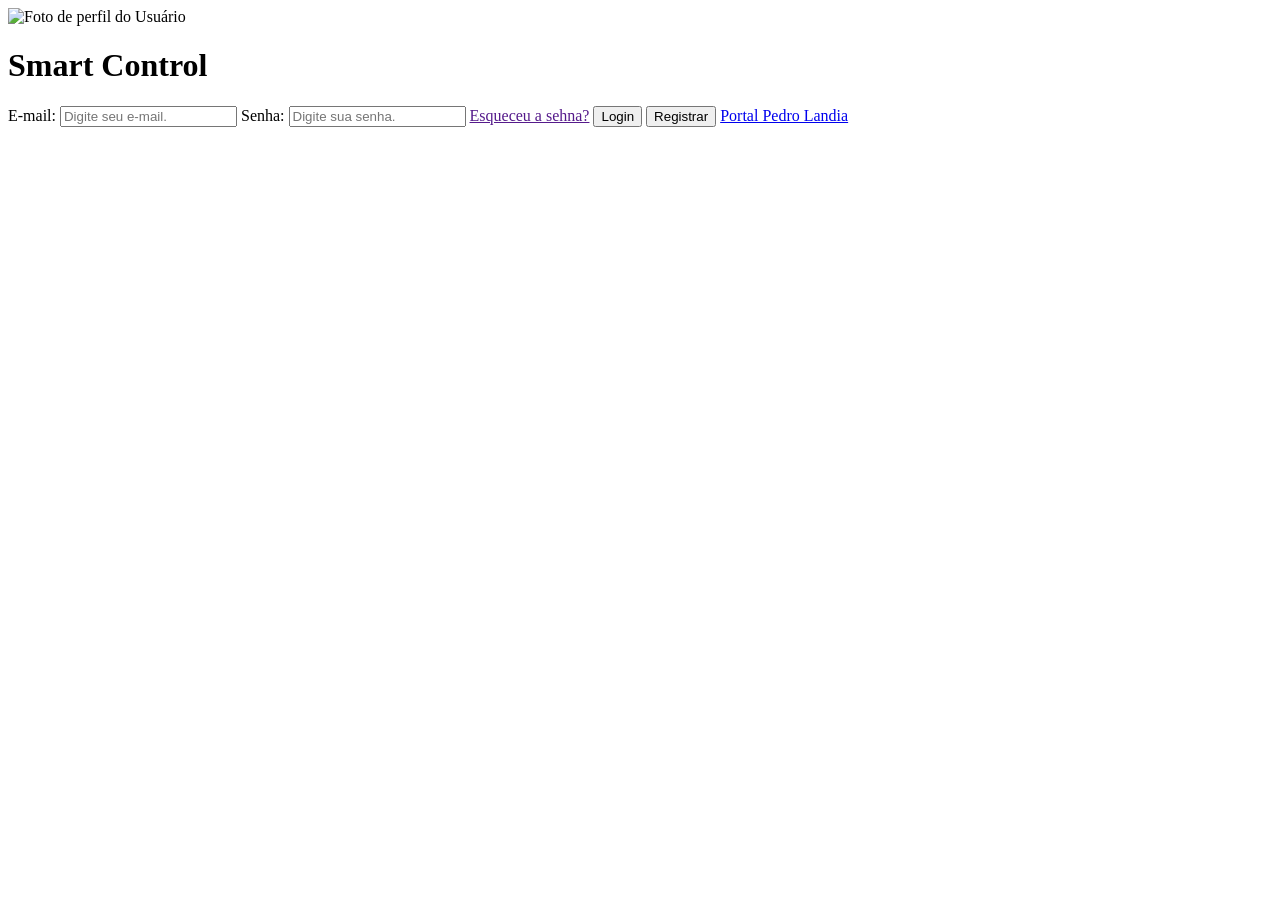
==== index.html @ 2c0a6e24 "Alterações feitas" ====
<!DOCTYPE html>
<html lang="pt-br">
<head>
    <meta charset="UTF-8">
    <meta http-equiv="X-UA-Compatible" content="IE=edge">
    <meta name="viewport" content="width=device-width, initial-scale=1.0">
    <title>Smart Control</title>
</head>
<body>
    <div><img src="https://encrypted-tbn0.gstatic.com/images?q=tbn:ANd9GcS7wfVhrfRno-1HNWW0eHWt67sCaiRpHTzMCESRN_I24g&s=10" 
              alt="Foto de perfil do Usuário" width="100" height="100"></div>
    <h1>Smart Control</h1>
    <form method="get" action="dashboard.html">
        <label for="email">E-mail:</label>
        <input type="text" name="email" id="email" placeholder="Digite seu e-mail." required >

        <label for="senha">Senha:</label>
        <input type="password" name="senha" id="senha" placeholder="Digite sua senha." required >

        <a href="" >Esqueceu a sehna?</a>

        <button type="http://127.0.0.1:5500/dashboard.html">Login</button>
        <button type="http://127.0.0.1:5500/dashboard.html">Registrar</button>

        <a href="https://pedrotech.com.br/pedrolandia/" target="_blank">
            Portal Pedro Landia</a>
    </form>
</body>
</html>
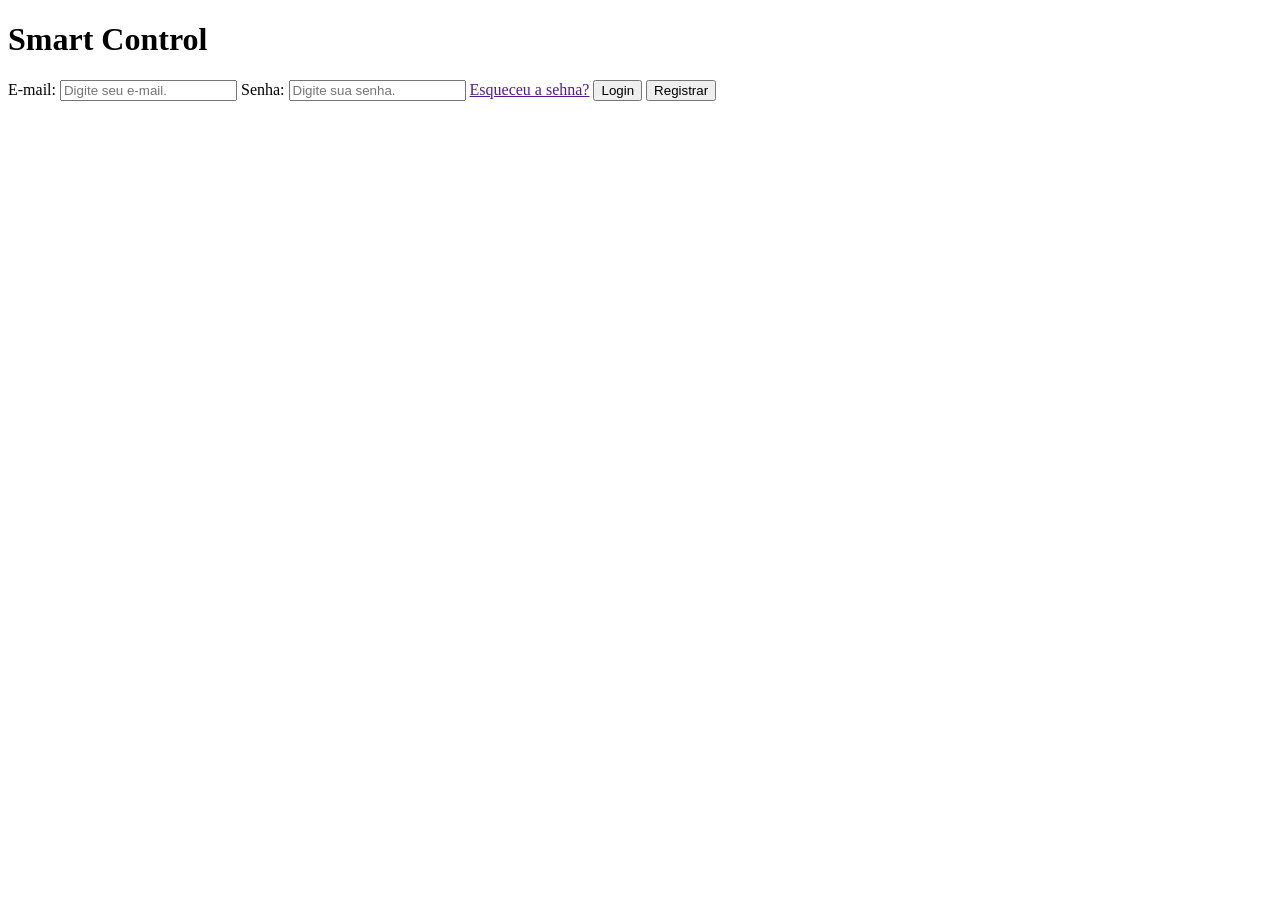
==== commit a2c8d4b2: "Atualização geral dashboard" ====
--- a/index.html
+++ b/index.html
@@ -1,16 +1,14 @@
 <!DOCTYPE html>
-<html lang="pt-br">
+<html lang="en">
 <head>
     <meta charset="UTF-8">
     <meta http-equiv="X-UA-Compatible" content="IE=edge">
     <meta name="viewport" content="width=device-width, initial-scale=1.0">
-    <title>Smart Control</title>
+    <title>Document</title>
 </head>
 <body>
-    <div><img src="https://encrypted-tbn0.gstatic.com/images?q=tbn:ANd9GcS7wfVhrfRno-1HNWW0eHWt67sCaiRpHTzMCESRN_I24g&s=10" 
-              alt="Foto de perfil do Usuário" width="100" height="100"></div>
     <h1>Smart Control</h1>
-    <form method="get" action="dashboard.html">
+    <form method="post" action="">
         <label for="email">E-mail:</label>
         <input type="text" name="email" id="email" placeholder="Digite seu e-mail." required >
 
@@ -19,11 +17,8 @@
 
         <a href="" >Esqueceu a sehna?</a>
 
-        <button type="http://127.0.0.1:5500/dashboard.html">Login</button>
-        <button type="http://127.0.0.1:5500/dashboard.html">Registrar</button>
-
-        <a href="https://pedrotech.com.br/pedrolandia/" target="_blank">
-            Portal Pedro Landia</a>
+        <button type="submit">Login</button>
+        <button type="submit">Registrar</button>
     </form>
 </body>
-</html>
+</html> 
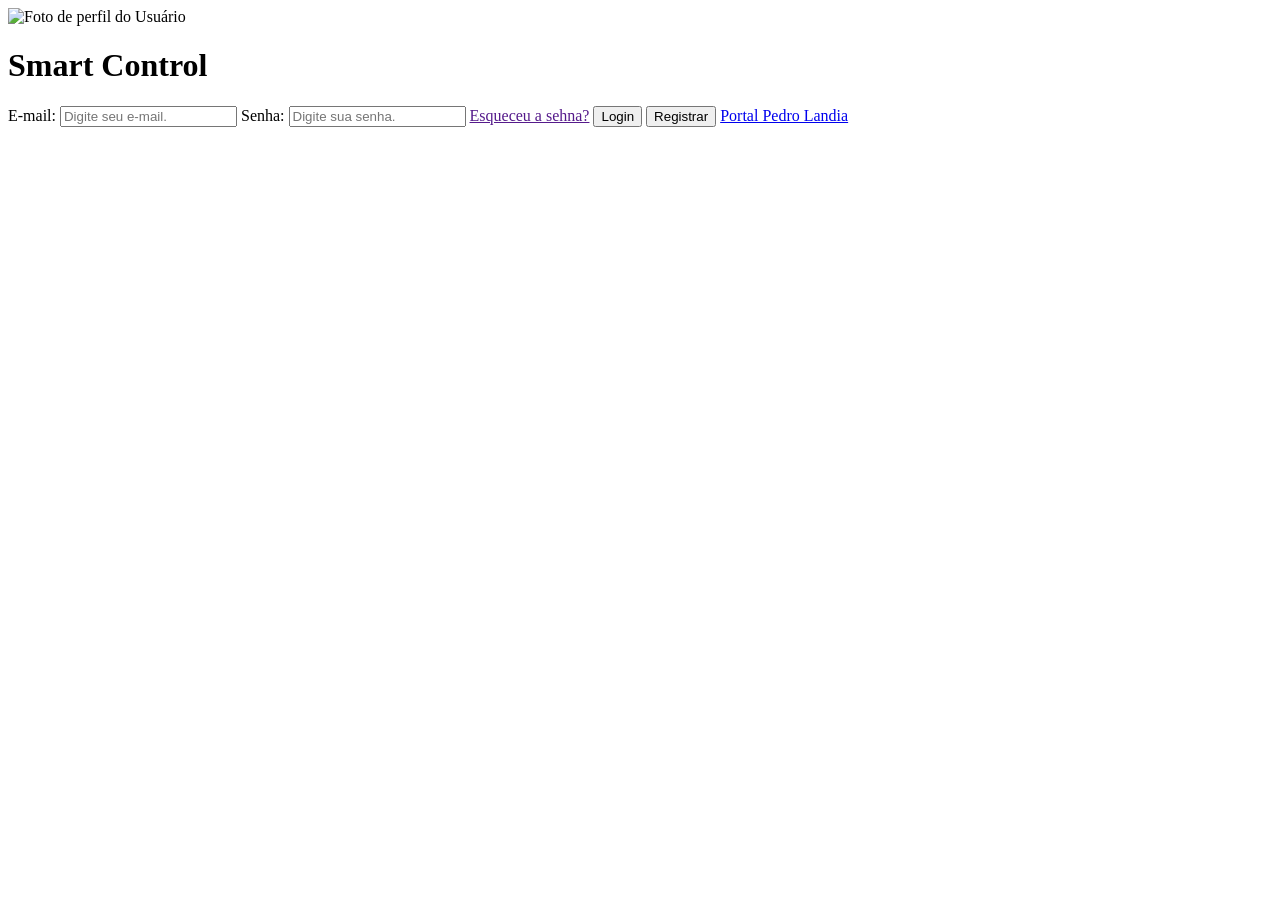
==== commit 934a559b: "Merge branch 'main' of https://github.com/DaviCosta1703/SmartControl" ====
--- a/index.html
+++ b/index.html
@@ -1,14 +1,16 @@
 <!DOCTYPE html>
-<html lang="en">
+<html lang="pt-br">
 <head>
     <meta charset="UTF-8">
     <meta http-equiv="X-UA-Compatible" content="IE=edge">
     <meta name="viewport" content="width=device-width, initial-scale=1.0">
-    <title>Document</title>
+    <title>Smart Control</title>
 </head>
 <body>
+    <div><img src="https://encrypted-tbn0.gstatic.com/images?q=tbn:ANd9GcS7wfVhrfRno-1HNWW0eHWt67sCaiRpHTzMCESRN_I24g&s=10" 
+              alt="Foto de perfil do Usuário" width="100" height="100"></div>
     <h1>Smart Control</h1>
-    <form method="post" action="">
+    <form method="get" action="dashboard.html">
         <label for="email">E-mail:</label>
         <input type="text" name="email" id="email" placeholder="Digite seu e-mail." required >
 
@@ -17,8 +19,11 @@
 
         <a href="" >Esqueceu a sehna?</a>
 
-        <button type="submit">Login</button>
-        <button type="submit">Registrar</button>
+        <button type="http://127.0.0.1:5500/dashboard.html">Login</button>
+        <button type="http://127.0.0.1:5500/dashboard.html">Registrar</button>
+
+        <a href="https://pedrotech.com.br/pedrolandia/" target="_blank">
+            Portal Pedro Landia</a>
     </form>
 </body>
-</html> +</html>
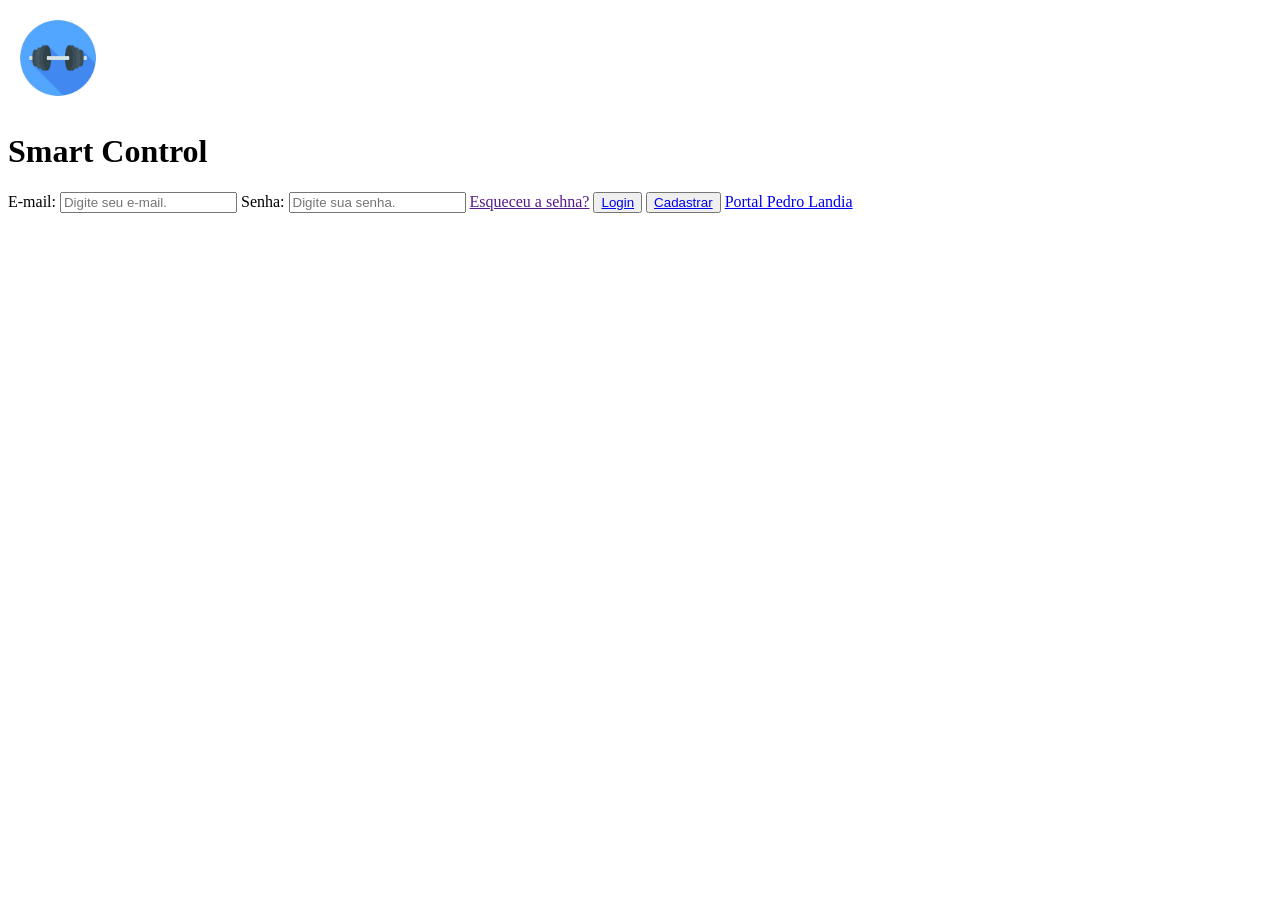
==== commit eda5d9e7: "cadastro comleto e interligado" ====
--- a/index.html
+++ b/index.html
@@ -7,7 +7,7 @@
     <title>Smart Control</title>
 </head>
 <body>
-    <div><img src="https://encrypted-tbn0.gstatic.com/images?q=tbn:ANd9GcS7wfVhrfRno-1HNWW0eHWt67sCaiRpHTzMCESRN_I24g&s=10" 
+    <div><img src="assets/images/logo.jpg" 
               alt="Foto de perfil do Usuário" width="100" height="100"></div>
     <h1>Smart Control</h1>
     <form method="get" action="dashboard.html">
@@ -19,8 +19,8 @@
 
         <a href="" >Esqueceu a sehna?</a>
 
-        <button type="http://127.0.0.1:5500/dashboard.html">Login</button>
-        <button type="http://127.0.0.1:5500/dashboard.html">Registrar</button>
+        <button> <a href="dashboard.html">Login</a></button> 
+        <button> <a href="cadastro.html">Cadastrar</a></button>
 
         <a href="https://pedrotech.com.br/pedrolandia/" target="_blank">
             Portal Pedro Landia</a>
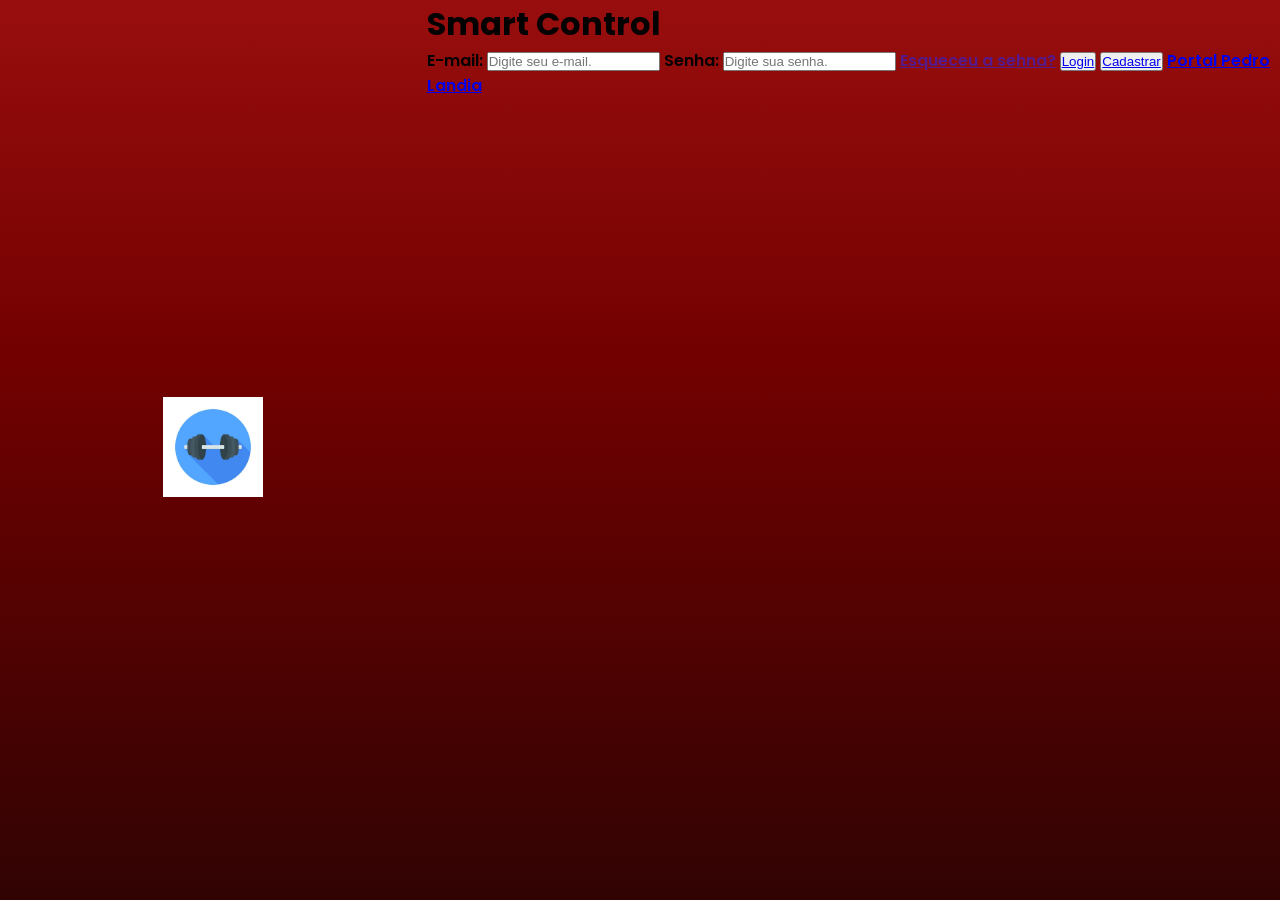
==== commit fa6a3646: "CSS em processo" ====
--- a/index.html
+++ b/index.html
@@ -5,12 +5,16 @@
     <meta http-equiv="X-UA-Compatible" content="IE=edge">
     <meta name="viewport" content="width=device-width, initial-scale=1.0">
     <title>Smart Control</title>
+    <link rel="stylesheet" href="assets/css/login.css">
 </head>
 <body>
-    <div><img src="assets/images/logo.jpg" 
+    <main class="container">
+        <div class="card" id="info-login">
+        <img src="assets/images/logo.jpg" 
               alt="Foto de perfil do Usuário" width="100" height="100"></div>
-    <h1>Smart Control</h1>
+
     <form method="get" action="dashboard.html">
+        <h1>Smart Control</h1>
         <label for="email">E-mail:</label>
         <input type="text" name="email" id="email" placeholder="Digite seu e-mail." required >
 
@@ -25,5 +29,6 @@
         <a href="https://pedrotech.com.br/pedrolandia/" target="_blank">
             Portal Pedro Landia</a>
     </form>
+    </main>
 </body>
 </html>
--- a/assets/css/login.css
+++ b/assets/css/login.css
@@ -0,0 +1,38 @@
+@import url('https://fonts.googleapis.com/css2?family=Inter:ital,opsz,wght@0,14..32,100..900;1,14..32,100..900&family=Poppins:ital,wght@0,100;0,200;0,300;0,400;0,500;0,600;0,700;0,800;0,900;1,100;1,200;1,300;1,400;1,500;1,600;1,700;1,800;1,900&display=swap');
+
+*{
+    margin: 0;
+    padding: 0;
+    box-sizing: border-box;
+}
+
+:root {
+    --bg-color: #310303;
+    --gradient-60-color: #720000;
+    --gradient-100-color: #990e0e;
+    --text-color: #020203;
+    --black-transparent: rgba(0, 0, 0, 0.8);
+    --black-transparent-2: rgba(0, 0, 0, 0.2);
+}
+
+body {
+    background: var(--bg-color);
+    background: linear-gradient(0deg, var(--bg-color) 0%, var(--gradient-60-color) 60%, var(--gradient-100-color) 100%);
+    background-repeat: no-repeat;
+    background-attachment: fixed;
+    color: var(--text-color);
+    font-family: "Poppins", "sans-serif";
+    font-optical-sizing: auto;
+    font-weight: 600;
+    font-style: normal;
+}
+
+.container {
+     height: 100dvh;
+     display: grid;
+     grid-template-columns: 0.5fr 1fr;
+}
+
+.card {
+    margin: auto;
+}
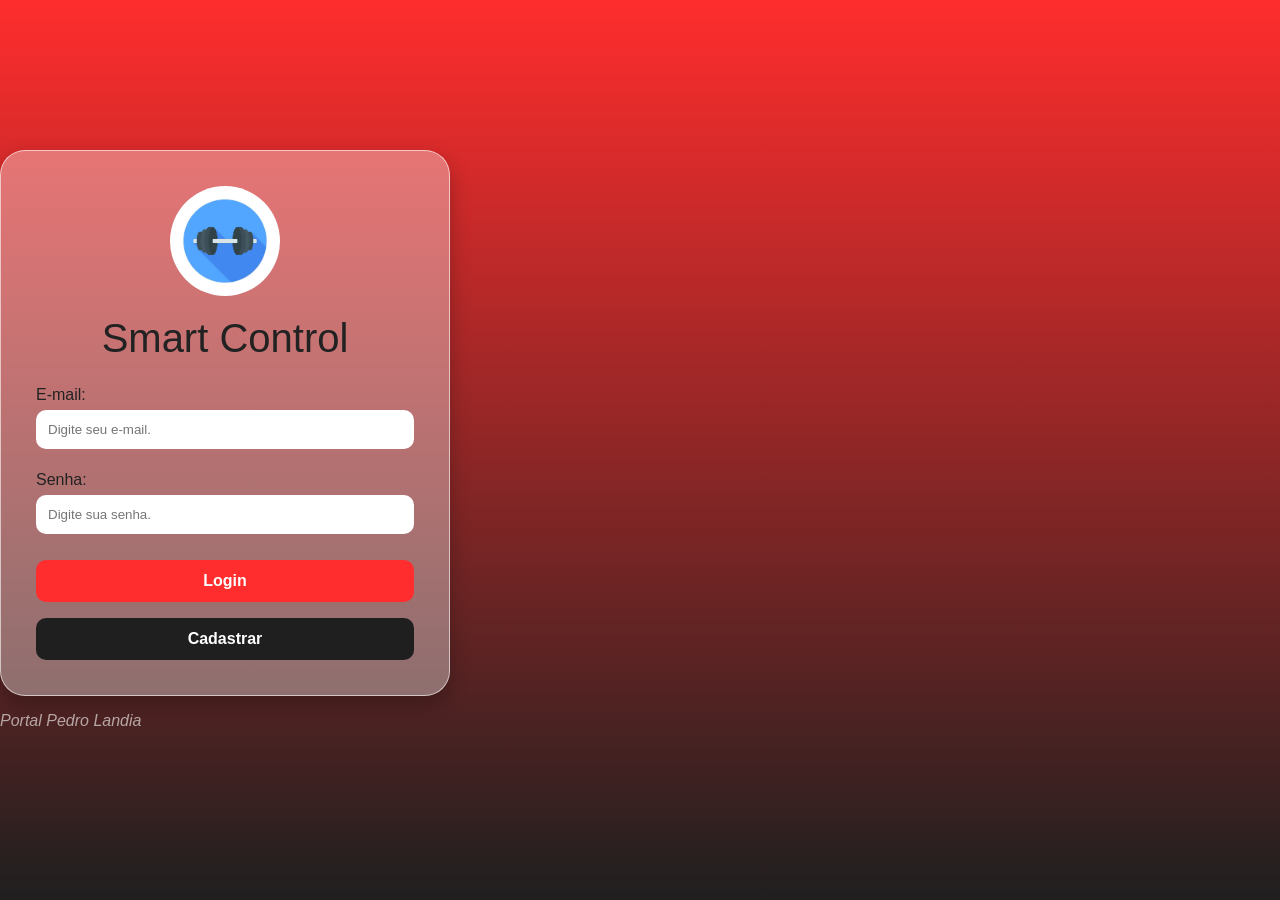
==== commit 54305647: "atualizado e revisado" ====
--- a/index.html
+++ b/index.html
@@ -5,30 +5,36 @@
     <meta http-equiv="X-UA-Compatible" content="IE=edge">
     <meta name="viewport" content="width=device-width, initial-scale=1.0">
     <title>Smart Control</title>
+
     <link rel="stylesheet" href="assets/css/login.css">
+
 </head>
 <body>
-    <main class="container">
-        <div class="card" id="info-login">
-        <img src="assets/images/logo.jpg" 
-              alt="Foto de perfil do Usuário" width="100" height="100"></div>
+        <form method="get" action="dashboard.html">
 
-    <form method="get" action="dashboard.html">
-        <h1>Smart Control</h1>
-        <label for="email">E-mail:</label>
-        <input type="text" name="email" id="email" placeholder="Digite seu e-mail." required >
+            <div class="card" id="info-login">
+                <img src="assets/images/logo.jpg" 
+                    alt="Foto de perfil do Usuário" width="100" height="100">
+            </div>
 
-        <label for="senha">Senha:</label>
-        <input type="password" name="senha" id="senha" placeholder="Digite sua senha." required >
+            <h1>Smart Control</h1>
+            <label for="email">E-mail:</label>
+            <input type="text" name="email" id="email" placeholder="Digite seu e-mail." required >
 
-        <a href="" >Esqueceu a sehna?</a>
+            <label for="senha">Senha:</label>
+            <input type="password" name="senha" id="senha" placeholder="Digite sua senha." required >
 
-        <button> <a href="dashboard.html">Login</a></button> 
-        <button> <a href="cadastro.html">Cadastrar</a></button>
+            <!-- <a href="" >Esqueceu a sehna?</a> -->
 
-        <a href="https://pedrotech.com.br/pedrolandia/" target="_blank">
-            Portal Pedro Landia</a>
-    </form>
-    </main>
+            <a class= "login" href="dashboard.html">Login</a> 
+
+            <a class= "cadastro" href="cadastro.html">Cadastrar</a>
+        </form>
+
 </body>
+
+<footer>
+    <a class= "pedro" href="https://pedrotech.com.br/pedrolandia/" target="_blank">
+        Portal Pedro Landia</a>
+</footer>
 </html>
--- a/assets/css/login.css
+++ b/assets/css/login.css
@@ -1,38 +1,121 @@
-@import url('https://fonts.googleapis.com/css2?family=Inter:ital,opsz,wght@0,14..32,100..900;1,14..32,100..900&family=Poppins:ital,wght@0,100;0,200;0,300;0,400;0,500;0,600;0,700;0,800;0,900;1,100;1,200;1,300;1,400;1,500;1,600;1,700;1,800;1,900&display=swap');
-
 *{
     margin: 0;
     padding: 0;
     box-sizing: border-box;
 }
 
-:root {
-    --bg-color: #310303;
-    --gradient-60-color: #720000;
-    --gradient-100-color: #990e0e;
-    --text-color: #020203;
-    --black-transparent: rgba(0, 0, 0, 0.8);
-    --black-transparent-2: rgba(0, 0, 0, 0.2);
+body{
+    font-family: Arial, Helvetica, sans-serif;
+    background: linear-gradient(to bottom, #ff2d2d, #1f1f1f);
+    justify-items: center;
+    align-content: center;
+    height: 100vh;
 }
 
-body {
-    background: var(--bg-color);
-    background: linear-gradient(0deg, var(--bg-color) 0%, var(--gradient-60-color) 60%, var(--gradient-100-color) 100%);
-    background-repeat: no-repeat;
-    background-attachment: fixed;
-    color: var(--text-color);
-    font-family: "Poppins", "sans-serif";
-    font-optical-sizing: auto;
-    font-weight: 600;
-    font-style: normal;
+form{
+    background: rgba(255,255,255,0.35);
+    width: 450px;
+    padding: 35px;
+    border-radius: 25px;
+    text-align: center;
+    border: 1px solid rgba(255,255,255,0.6);
+    box-shadow: 0 8px 20px rgba(0,0,0,0.25);
 }
 
-.container {
-     height: 100dvh;
-     display: grid;
-     grid-template-columns: 0.5fr 1fr;
+form div{
+    display: flex;
+    justify-content: center;
+    margin-bottom: 20px;
 }
 
-.card {
-    margin: auto;
-}+form div img{
+    width: 110px;
+    height: 110px;
+    border-radius: 50%;
+    object-fit: cover;
+}
+
+h1{
+    margin-bottom: 25px;
+    font-size: 40px;
+    font-weight: 300;
+    color: #222;
+}
+
+label{
+    display: block;
+    text-align: left;
+    margin-bottom: 6px;
+    margin-top: 12px;
+    color: #222;
+}
+
+input{
+    width: 100%;
+    padding: 12px;
+    border: none;
+    border-radius: 10px;
+    margin-bottom: 10px;
+    outline: none;
+}
+
+a{
+    text-decoration: none;
+}
+
+.senha{
+    display: block;
+    text-align: left;
+    margin-bottom: 20px;
+    font-style: italic;
+    color: #ff7272;
+
+
+}
+
+.login{
+    margin-top: 16px;
+    display: block;
+    width: 100%;
+    background-color: #ff2d2d;
+    color: white;
+    padding: 12px;
+    border-radius: 10px;
+    font-weight: bold;
+    margin-bottom: 2px;
+    transition: 0.3s;
+}
+
+.login:hover{
+    background-color:#b30000;
+}
+
+.cadastro {
+    margin-top: 16px;
+    display: block;
+    width: 100%;
+    background-color: #1f1f1f;
+    color: white;
+    padding: 12px;
+    border-radius: 10px;
+    font-weight: bold;
+}
+
+.cadastro:hover{
+    background-color: #000;
+}
+
+.pedro{
+    display: block;
+    text-align: left;
+    margin-bottom: 20px;
+    font-style: italic;
+    color: rgba(255,255,255,0.6);
+}
+
+footer{
+    margin-top: 16px;
+    justify-items: left;
+    bottom: 15px;
+}
+
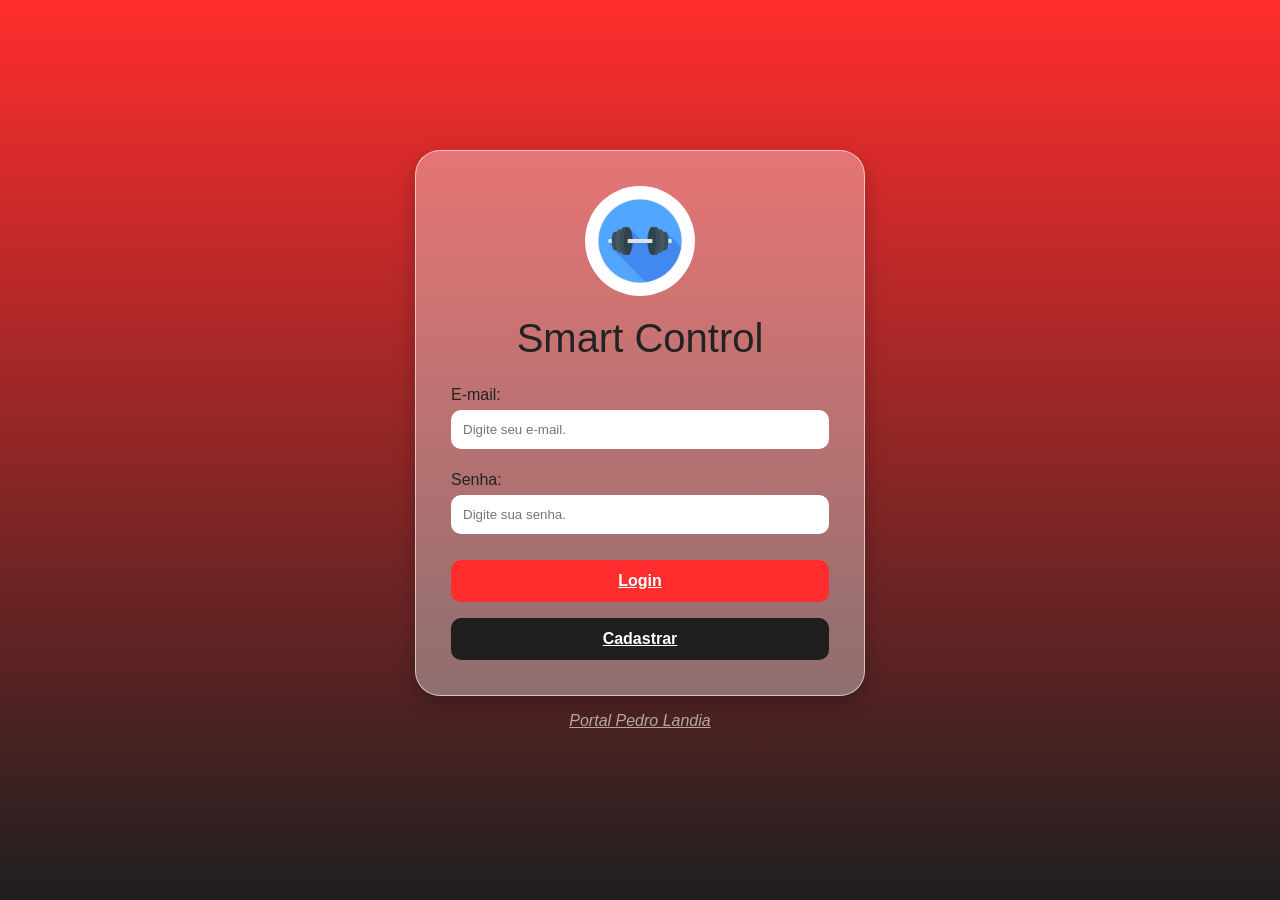
==== commit 608028e4: "aprimoramento máximo html & css" ====
--- a/index.html
+++ b/index.html
@@ -12,10 +12,10 @@
 <body>
         <form method="get" action="dashboard.html">
 
-            <div class="card" id="info-login">
-                <img src="assets/images/logo.jpg" 
-                    alt="Foto de perfil do Usuário" width="100" height="100">
-            </div>
+         <div class="card" id="info-login">
+            <img src="assets/images/logo.jpg" 
+            alt="Foto de perfil do Usuário" width="100" height="100">
+         </div>
 
             <h1>Smart Control</h1>
             <label for="email">E-mail:</label>
@@ -26,9 +26,11 @@
 
             <!-- <a href="" >Esqueceu a sehna?</a> -->
 
-            <a class= "login" href="dashboard.html">Login</a> 
+            <a href="dashboard.html" class="btn">Login</a>
+            <!-- <button class="btn">Login</button> -->
 
-            <a class= "cadastro" href="cadastro.html">Cadastrar</a>
+            <a href="cadastro.html" class="btn2">Cadastrar</a>
+            <!-- <button class="btn2">Cadastrar</button> -->
         </form>
 
 </body>
--- a/assets/css/login.css
+++ b/assets/css/login.css
@@ -7,9 +7,11 @@
 body{
     font-family: Arial, Helvetica, sans-serif;
     background: linear-gradient(to bottom, #ff2d2d, #1f1f1f);
-    justify-items: center;
-    align-content: center;
     height: 100vh;
+    display: flex;
+    justify-content: center;
+    align-items: center;
+    flex-direction: column;
 }
 
 form{
@@ -26,6 +28,7 @@
     display: flex;
     justify-content: center;
     margin-bottom: 20px;
+    align-content: center;
 }
 
 form div img{
@@ -59,10 +62,6 @@
     outline: none;
 }
 
-a{
-    text-decoration: none;
-}
-
 .senha{
     display: block;
     text-align: left;
@@ -73,7 +72,7 @@
 
 }
 
-.login{
+.btn {
     margin-top: 16px;
     display: block;
     width: 100%;
@@ -90,7 +89,7 @@
     background-color:#b30000;
 }
 
-.cadastro {
+.btn2 {
     margin-top: 16px;
     display: block;
     width: 100%;
